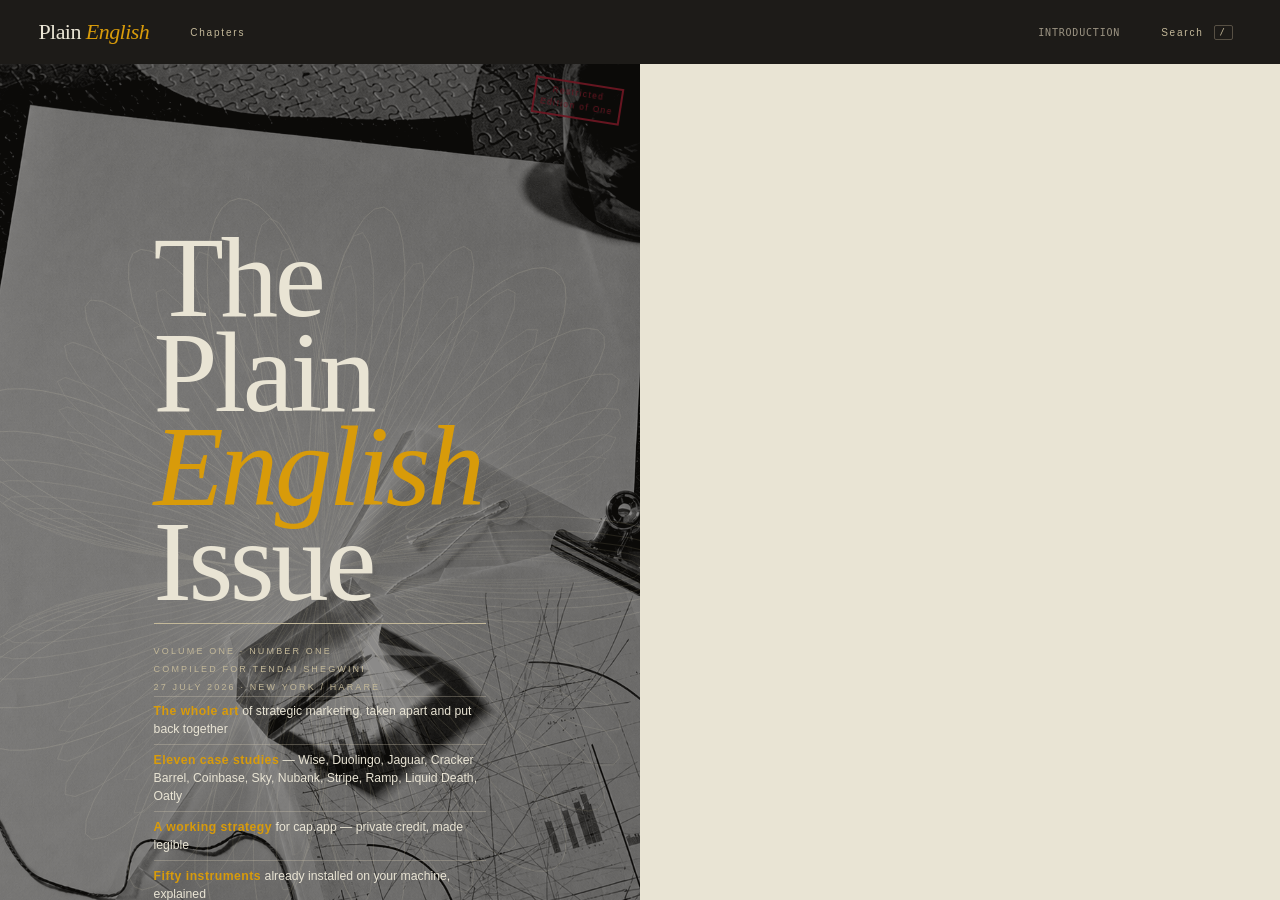
==== index.html @ 0cce35b2 "Publish Cap strategy site" ====
<!DOCTYPE html>
<html lang="en">
<head>
<meta charset="utf-8">
<meta name="viewport" content="width=device-width, initial-scale=1">
<title>Cap Strategy — private credit, made legible</title>
<meta name="description" content="A complete marketing and messaging strategy for Cap, with chapters, case studies, working papers, sources, and practical tools.">
<link rel="canonical" href="https://capstrategy.s82.studio/">
<link rel="stylesheet" href="static/css/press.css?v=website-3">
</head>
<body class="site-mode" data-palette="#c0392b,#1e88a8,#d89b0a,#2e7d4f,#8e5bb5,#b3541e">

<header class="bar">
  <a class="bar__brand" href="#" aria-label="Plain English home">Plain <b>English</b></a>
  <button id="btn-contents" aria-label="Explore chapters">Chapters</button>
  <span class="bar__spacer"></span>
  <span class="bar__folio" id="running">Introduction</span>
  <button id="btn-search" aria-label="Search the site">Search <kbd>/</kbd></button>
  <button class="reader-legacy" id="btn-mark" aria-label="Bookmark this section">Mark</button>
  <button class="reader-legacy" id="btn-flow" aria-pressed="true" aria-label="Continuous reading">Flow</button>
</header>

<main class="stage" id="stage">
  <button class="reader-legacy" id="prev" aria-label="Previous section"></button>
  <div class="spread" id="spread"></div>
  <button class="reader-legacy" id="next" aria-label="Next section"></button>

  <div class="scrim" id="scrim"></div>
  <nav class="rail" id="rail" aria-label="Contents and search">
    <div class="rail__head"><span id="rail-title">Contents</span><button id="rail-close">✕</button></div>
    <div class="rail__search">
      <span style="color:#6a6254;font-family:var(--data);font-size:12px">⌕</span>
      <input id="q" type="search" placeholder="Search ideas, cases and tools…" autocomplete="off">
    </div>
    <div class="rail__body" id="rail-body"></div>
  </nav>
</main>

<script>window.__STATIC_SITE__ = true;</script>
<script src="static/js/plates.js?v=website-4"></script>
<script src="static/js/reader.js?v=website-4"></script>
</body>
</html>
---- static/css/press.css ----
/* ==========================================================================
   THE PLAIN ENGLISH ISSUE
   Art direction: a financial prospectus hijacked by a fashion quarterly.
   Ground is safety-tint stock; ink is engraved bordeaux and bottle green.
   ========================================================================== */

:root {
  /* --- the stock and the ink ------------------------------------------ */
  --paper:      #e9e4d4;   /* banknote safety tint */
  --paper-hi:   #f2eee1;   /* the brighter sheet used for insets */
  --tint:       #d6cdb6;   /* darker tint: rules, panels, guilloche */
  --tint-deep:  #c3b899;
  --ink:        #171512;   /* warm near-black, letterpress on rag */
  --ink-soft:   #4a443b;
  --ink-faint:  #7c7364;
  --bordeaux:   #6e1622;   /* engraved certificate red — deletions, marks */
  --vault:      #0e3b2e;   /* bond-engraving green — insertions, the fix */
  --steel:      #3d5a73;

  /* --- chart palette (validated: lightness band, chroma, CVD, contrast) - */
  --s1: #c0392b;  /* vermillion */
  --s2: #1e88a8;  /* marine */
  --s3: #d89b0a;  /* ochre — always direct-labelled, contrast warn */
  --s4: #2e7d4f;  /* vault green */
  --s5: #8e5bb5;  /* aubergine */
  --s6: #b3541e;  /* rust */
  --grid: #cbc2ab;

  /* --- lettering ------------------------------------------------------- */
  --display: "Big Caslon", "Playfair Display", "Hoefler Text", Georgia, serif;
  --furniture: "Copperplate", "Copperplate Gothic Light", Optima, "Gill Sans", sans-serif;
  --body: "Iowan Old Style", Charter, "Palatino Linotype", Georgia, serif;
  --data: "Avenir Next Condensed", "Avenir Next", "Helvetica Neue", Arial, sans-serif;
  --machine: Menlo, "SF Mono", Consolas, monospace;

  --page-w: 660px;
  --page-h: 880px;
  --turn: 420ms;
}

* { box-sizing: border-box; }

html, body {
  margin: 0; padding: 0; height: 100%;
  background: #201d18;
  color: var(--ink);
  font-family: var(--body);
  -webkit-font-smoothing: antialiased;
  overscroll-behavior: none;
}

body { display: flex; flex-direction: column; overflow: hidden; }

button { font: inherit; color: inherit; background: none; border: none; cursor: pointer; }
a { color: var(--bordeaux); }

::selection { background: var(--bordeaux); color: var(--paper); }

/* ==========================================================================
   MASTHEAD BAR — the running head of the whole publication
   ========================================================================== */

.bar {
  flex: 0 0 auto;
  display: flex; align-items: center; gap: 1.5rem;
  padding: 0 1.1rem; height: 44px;
  background: var(--ink); color: var(--paper);
  font-family: var(--furniture);
  font-size: 10px; letter-spacing: 0.22em; text-transform: uppercase;
  border-bottom: 1px solid #000;
  z-index: 40;
}
.bar__title { color: var(--paper); white-space: nowrap; }
.bar__title b { color: var(--s3); font-weight: 400; }
.bar__spacer { flex: 1 1 auto; }
.bar button {
  color: var(--tint-deep); letter-spacing: 0.18em; padding: 4px 8px;
  border: 1px solid transparent; white-space: nowrap;
}
.bar button:hover { color: var(--paper); border-color: #4b463c; }
.bar button[aria-pressed="true"] { color: var(--ink); background: var(--s3); }
.bar__folio { font-family: var(--machine); letter-spacing: 0.08em; color: var(--tint-deep); }

/* ==========================================================================
   STAGE
   ========================================================================== */

.stage {
  flex: 1 1 auto; position: relative; overflow: hidden;
  display: flex; align-items: center; justify-content: center;
  background:
    radial-gradient(120% 90% at 50% 0%, #2b2721 0%, #181510 70%, #100e0a 100%);
  padding: 0;
}

.stage.is-flow {
  display: block; overflow-y: auto; padding: 0;
  scroll-behavior: smooth;
}

.spread {
  display: flex; gap: 0;
  filter: drop-shadow(0 24px 60px rgba(0,0,0,.55));
  transition: transform var(--turn) cubic-bezier(.2,.8,.25,1), opacity var(--turn) ease;
}
.spread.turning { opacity: 0; transform: translateX(-14px) scale(.995); }
.stage.is-flow .spread {
  margin: 0 auto 2.2rem; filter: drop-shadow(0 14px 34px rgba(0,0,0,.45));
  transition: none;
}
.stage.is-flow .spread--flow-stack {
  display: block;
  margin: 0;
  filter: none;
}
.stage.is-flow .spread--flow-stack > .spread {
  width: calc(var(--page-w) * 2);
}

@media (max-width: 1180px) {
  .stage.is-flow .spread--flow-stack > .spread {
    width: var(--page-w);
  }
}

/* ==========================================================================
   THE PAGE
   ========================================================================== */

.page {
  position: relative;
  width: var(--page-w); height: var(--page-h);
  background: var(--paper);
  font-size: calc(var(--page-h) / 62);
  overflow: hidden;
  display: flex; flex-direction: column;
  padding: 2.4em 2.2em 2.6em;
}
.page + .page { border-left: 1px solid rgba(23,21,18,.14); }
.page--left  { box-shadow: inset -22px 0 34px -26px rgba(23,21,18,.55); }
.page--right { box-shadow: inset  22px 0 34px -26px rgba(23,21,18,.55); }

.page__scroll { flex: 1 1 auto; min-height: 0; overflow-y: auto; scrollbar-width: thin; }
.page__scroll::-webkit-scrollbar { width: 4px; }
.page__scroll::-webkit-scrollbar-thumb { background: var(--tint-deep); }

/* running head + folio: real document furniture */
.page__head {
  position: absolute; top: 1.15em; left: 2.2em; right: 2.2em;
  display: flex; justify-content: space-between; align-items: baseline;
  font-family: var(--furniture); font-size: .5em; letter-spacing: .2em;
  text-transform: uppercase; color: var(--ink-faint);
  border-bottom: .5px solid var(--tint-deep); padding-bottom: .5em;
  pointer-events: none;
}
.page__folio {
  position: absolute; bottom: 1.15em; font-family: var(--machine);
  font-size: .55em; letter-spacing: .1em; color: var(--ink-faint);
}
.page--left  .page__folio { left: 2.2em; }
.page--right .page__folio { right: 2.2em; }
.page--left  .page__rule, .page--right .page__rule {
  position: absolute; bottom: 2.05em; left: 2.2em; right: 2.2em;
  border-top: .5px solid var(--tint-deep);
}

/* ==========================================================================
   TYPE
   ========================================================================== */

.eyebrow {
  font-family: var(--furniture); font-size: .52em; letter-spacing: .26em;
  text-transform: uppercase; color: var(--bordeaux); margin-bottom: 1.1em;
  display: block;
}
.eyebrow--vault { color: var(--vault); }

h1.hed {
  font-family: var(--display); font-weight: 400;
  font-size: 3.1em; line-height: .92; letter-spacing: -.02em;
  margin: 0 0 .5em; color: var(--ink);
}
h2.hed { font-family: var(--display); font-weight: 400; font-size: 2em; line-height: .98; margin: 0 0 .5em; }
h3.subhed {
  font-family: var(--data); font-weight: 600; font-size: .78em;
  letter-spacing: .06em; text-transform: uppercase; color: var(--vault);
  margin: 1.5em 0 .45em;
}
h3.subhed:first-child { margin-top: 0; }

.standfirst {
  font-family: var(--display); font-size: 1.18em; line-height: 1.34;
  color: var(--ink-soft); margin: 0 0 1.4em; max-width: 34ch;
}

.cols { column-count: 2; column-gap: 1.6em; column-rule: .5px solid var(--tint); }
.cols--1 { column-count: 1; }

p { font-size: .72em; line-height: 1.52; margin: 0 0 .85em; text-align: justify; hyphens: auto; }
p.lead { text-align: left; }
p:last-child { margin-bottom: 0; }

.dropcap::first-letter {
  font-family: var(--display); float: left; font-size: 3.5em; line-height: .74;
  padding: .05em .09em 0 0; color: var(--bordeaux);
}

em { font-style: italic; }
strong { font-weight: 600; }
.sc { font-variant: small-caps; letter-spacing: .04em; }

.note {
  font-family: var(--data); font-size: .58em; line-height: 1.42;
  color: var(--ink-soft); text-align: left;
}

/* margin sidenotes */
.sidenote {
  border-left: 2px solid var(--bordeaux); padding-left: .8em; margin: 1.1em 0;
  break-inside: avoid;
}
.sidenote__label {
  font-family: var(--furniture); font-size: .48em; letter-spacing: .2em;
  text-transform: uppercase; color: var(--bordeaux); display: block; margin-bottom: .4em;
}
.sidenote p { font-family: var(--data); font-size: .62em; line-height: 1.45; text-align: left; }

/* lists */
ul.ticks, ol.steps { margin: .6em 0 1em; padding-left: 1.1em; }
ul.ticks { list-style: none; padding-left: 0; }
ul.ticks li {
  font-size: .7em; line-height: 1.46; margin-bottom: .5em;
  padding-left: 1.3em; position: relative;
}
ul.ticks li::before {
  content: "§"; position: absolute; left: 0; color: var(--bordeaux);
  font-family: var(--display); font-size: .95em;
}
ol.steps li { font-size: .7em; line-height: 1.46; margin-bottom: .55em; }
ol.steps li::marker { font-family: var(--machine); font-size: .8em; color: var(--vault); }

/* ==========================================================================
   THE SIGNATURE: the redline. Copy shown as a marked-up legal document.
   ========================================================================== */

.redline {
  background: var(--paper-hi); border: .5px solid var(--tint-deep);
  padding: 1em 1.1em; margin: 1em 0; position: relative; break-inside: avoid;
}
.redline::before {
  content: attr(data-mark);
  position: absolute; top: -.62em; left: .9em; background: var(--paper-hi);
  padding: 0 .5em; font-family: var(--furniture); font-size: .46em;
  letter-spacing: .22em; text-transform: uppercase; color: var(--ink-faint);
}
.redline__row { display: block; margin-bottom: .7em; }
.redline__row:last-child { margin-bottom: 0; }
.redline__tag {
  font-family: var(--furniture); font-size: .44em; letter-spacing: .2em;
  text-transform: uppercase; display: block; margin-bottom: .25em;
}
.redline__tag--cut { color: var(--bordeaux); }
.redline__tag--set { color: var(--vault); }
.redline .cut {
  font-family: var(--body); font-size: .72em; line-height: 1.4; display: block;
  color: var(--bordeaux); text-decoration: line-through;
  text-decoration-thickness: 1px; text-decoration-color: rgba(110,22,34,.7);
}
.redline .set {
  font-family: var(--body); font-size: .78em; line-height: 1.36; display: block;
  color: var(--vault); font-weight: 600;
  border-bottom: 1.5px solid rgba(14,59,46,.35); padding-bottom: .15em;
}
.redline__why {
  font-family: var(--data); font-size: .58em; line-height: 1.42; color: var(--ink-soft);
  margin-top: .6em; padding-top: .5em; border-top: .5px dashed var(--tint-deep);
}

/* ==========================================================================
   TEARSHEET — the finance-document data block
   ========================================================================== */

.tearsheet {
  border: 1px solid var(--ink); padding: .9em 1em; margin: 1em 0;
  background: var(--paper-hi); break-inside: avoid;
}
.tearsheet__head {
  font-family: var(--furniture); font-size: .48em; letter-spacing: .22em;
  text-transform: uppercase; border-bottom: 1px solid var(--ink);
  padding-bottom: .5em; margin-bottom: .7em; display: flex; justify-content: space-between;
}
.tearsheet__grid { display: grid; grid-template-columns: repeat(2, 1fr); gap: .8em 1.2em; }
.tearsheet__grid--3 { grid-template-columns: repeat(3, 1fr); }
.ts-figure { display: block; font-family: var(--display); font-size: 1.75em; line-height: 1; color: var(--bordeaux); }
.ts-figure--vault { color: var(--vault); }
.ts-label {
  display: block; font-family: var(--data); font-size: .56em; line-height: 1.3;
  letter-spacing: .04em; color: var(--ink-soft); margin-top: .35em;
}

/* ==========================================================================
   PULL QUOTE
   ========================================================================== */

.pullquote { display: flex; flex-direction: column; justify-content: center; height: 100%; }
.pullquote blockquote {
  margin: 0; font-family: var(--display); font-size: 2.5em; line-height: 1.04;
  letter-spacing: -.015em; text-indent: -.4em;
}
.pullquote cite {
  display: block; margin-top: 1.4em; font-family: var(--furniture); font-style: normal;
  font-size: .5em; letter-spacing: .2em; text-transform: uppercase; color: var(--bordeaux);
}

/* ==========================================================================
   PLATES — full-bleed image with the caption running up the outer margin
   ========================================================================== */

.page--plate { padding: 0; }
.plate { position: absolute; inset: 0; overflow: hidden; background: var(--ink); }
.plate img { width: 100%; height: 100%; object-fit: cover; display: block; }
.plate--duo { filter: grayscale(1) contrast(1.08); }
.plate--tint img { filter: grayscale(1) contrast(1.05) sepia(.18); }
.plate__frame { position: absolute; inset: 1.6em; overflow: hidden; }
.page--plate.is-framed .plate { background: var(--paper); }

.plate__caption {
  position: absolute; bottom: 2.4em; writing-mode: vertical-rl;
  font-family: var(--data); font-size: .55em; line-height: 1.4; letter-spacing: .05em;
  color: var(--paper); max-height: 22em; text-shadow: 0 1px 4px rgba(0,0,0,.7);
  z-index: 3;
}
.page--left .plate__caption { left: .95em; }
.page--right .plate__caption { right: .95em; }
.plate__caption b { font-weight: 600; letter-spacing: .12em; text-transform: uppercase; }
.plate__caption .credit { color: var(--tint-deep); font-size: .9em; }
.plate--onpaper .plate__caption { color: var(--ink-soft); text-shadow: none; }
.plate--onpaper .plate__caption .credit { color: var(--ink-faint); }

.plate__overlay {
  position: absolute; left: 2.2em; right: 2.2em; bottom: 3em; z-index: 3;
  color: var(--paper); text-shadow: 0 2px 14px rgba(0,0,0,.75);
}
.plate__overlay .hed { color: var(--paper); }
.plate__scrim {
  position: absolute; inset: 0; z-index: 2;
  background: linear-gradient(0deg, rgba(10,9,7,.82) 0%, rgba(10,9,7,.2) 42%, rgba(10,9,7,0) 70%);
}

/* ==========================================================================
   FIGURES / CHARTS
   ========================================================================== */

.figure { margin: 1em 0; break-inside: avoid; }
.figure__head {
  font-family: var(--data); font-size: .62em; font-weight: 600; letter-spacing: .04em;
  text-transform: uppercase; color: var(--ink); margin-bottom: .15em;
}
.figure__sub { font-family: var(--data); font-size: .56em; color: var(--ink-soft); margin-bottom: .6em; }
.figure svg { width: 100%; height: auto; display: block; overflow: visible; }
.figure__foot {
  font-family: var(--data); font-size: .5em; line-height: 1.4; color: var(--ink-faint);
  margin-top: .5em; border-top: .5px solid var(--tint); padding-top: .35em;
}
.figure__legend { display: flex; flex-wrap: wrap; gap: .5em .9em; margin: .45em 0 .2em; }
.figure__legend span {
  font-family: var(--data); font-size: .54em; color: var(--ink-soft);
  display: inline-flex; align-items: center; gap: .35em;
}
.figure__legend i { width: .75em; height: .75em; border-radius: 2px; display: inline-block; }
.axis text { font-family: var(--data); font-size: 9px; fill: var(--ink-faint); }
.axis line, .axis path { stroke: var(--grid); stroke-width: .75; }
.gridline { stroke: var(--grid); stroke-width: .5; stroke-dasharray: 2 3; }
.val-label { font-family: var(--data); font-size: 9px; font-weight: 600; fill: var(--ink); }
.series-label { font-family: var(--data); font-size: 9px; font-weight: 600; }

/* data table fallback, always available */
table.data { width: 100%; border-collapse: collapse; margin: .6em 0; }
table.data th, table.data td {
  font-family: var(--data); font-size: .58em; text-align: left;
  padding: .35em .5em; border-bottom: .5px solid var(--tint);
}
table.data th {
  font-weight: 600; letter-spacing: .06em; text-transform: uppercase;
  color: var(--vault); border-bottom: 1px solid var(--ink);
}
table.data td.num { text-align: right; font-family: var(--machine); font-size: .55em; }
table.data tr:hover td { background: var(--paper-hi); }

/* ==========================================================================
   SOURCE APPARATUS — citations sit next to the claim, never in a far footer
   ========================================================================== */

.cite {
  font-family: var(--data); font-size: .82em; vertical-align: super;
  color: var(--bordeaux); text-decoration: none; padding: 0 .1em; font-weight: 600;
}
.cite:hover { background: var(--bordeaux); color: var(--paper); }
.sourcebar {
  margin-top: auto; padding-top: .6em; border-top: .5px solid var(--tint-deep);
  font-family: var(--data); font-size: .5em; line-height: 1.45; color: var(--ink-faint);
}
.sourcebar b {
  font-family: var(--furniture); font-size: .9em; letter-spacing: .18em;
  text-transform: uppercase; color: var(--ink-soft); display: block; margin-bottom: .3em;
}
.sourcebar a { color: var(--ink-soft); text-decoration: none; border-bottom: .5px solid var(--tint-deep); }
.sourcebar a:hover { color: var(--bordeaux); border-color: var(--bordeaux); }
.sourcebar li { margin-bottom: .25em; }
.sourcebar ol { margin: 0; padding-left: 1.2em; }

/* ==========================================================================
   COVER + PART OPENERS
   ========================================================================== */

.page--cover { padding: 0; background: var(--ink); }
.cover__art { position: absolute; inset: 0; opacity: .5; }
.cover__art img { width: 100%; height: 100%; object-fit: cover; filter: grayscale(1) contrast(1.2); }
.cover__guilloche { position: absolute; inset: 0; opacity: .3; mix-blend-mode: screen; }
.cover__body { position: relative; z-index: 3; padding: 2.4em; height: 100%; display: flex; flex-direction: column; }
.cover__logo {
  font-family: var(--display); font-size: 4.6em; line-height: .82; color: var(--paper);
  letter-spacing: -.03em;
}
.cover__logo em { font-style: italic; color: var(--s3); }
.cover__rule { border-top: 1px solid var(--tint-deep); margin: .8em 0 1em; }
.cover__meta {
  font-family: var(--furniture); font-size: .5em; letter-spacing: .24em;
  text-transform: uppercase; color: var(--tint-deep); line-height: 2;
}
.cover__lines { margin-top: auto; }
.cover__lines li {
  font-family: var(--data); font-size: .68em; color: var(--paper); line-height: 1.5;
  list-style: none; border-top: .5px solid rgba(214,205,182,.3); padding: .45em 0;
}
.cover__lines li b { color: var(--s3); font-weight: 600; letter-spacing: .04em; }
.cover__stamp {
  position: absolute; top: 2.2em; right: 2.2em; transform: rotate(9deg);
  border: 2px solid var(--bordeaux); color: var(--bordeaux);
  font-family: var(--furniture); font-size: .46em; letter-spacing: .18em;
  padding: .5em .7em; text-align: center; line-height: 1.5; opacity: .92;
}

.page--part { background: var(--ink); color: var(--paper); justify-content: center; }
.page--part .part__no {
  font-family: var(--display); font-size: 7em; line-height: .8; color: var(--s3);
}
.page--part .part__name {
  font-family: var(--display); font-size: 2.6em; line-height: 1; color: var(--paper);
  margin: .3em 0 .6em;
}
.page--part .part__blurb {
  font-family: var(--data); font-size: .72em; line-height: 1.55; color: var(--tint-deep);
  max-width: 30ch; text-align: left;
}
.page--part .part__toc {
  margin-top: 1.6em; border-top: .5px solid rgba(214,205,182,.3); padding-top: .8em;
}
.page--part .part__toc li {
  list-style: none; font-family: var(--data); font-size: .6em; color: var(--tint-deep);
  display: flex; justify-content: space-between; gap: 1em; padding: .3em 0;
  border-bottom: .5px solid rgba(214,205,182,.14);
}
.page--part .part__toc li b { color: var(--paper); font-weight: 500; }
.page--part .page__head, .page--part .page__folio { color: rgba(214,205,182,.55); border-color: rgba(214,205,182,.25); }
.page--part .guilloche { position: absolute; inset: 0; opacity: .16; }

/* ==========================================================================
   CONTENTS PAGES
   ========================================================================== */

.toc__row {
  display: grid; grid-template-columns: 2.4em 1fr auto; gap: .7em;
  align-items: baseline; padding: .42em 0; border-bottom: .5px solid var(--tint);
}
.toc__no { font-family: var(--machine); font-size: .55em; color: var(--bordeaux); }
.toc__name { font-family: var(--body); font-size: .74em; line-height: 1.25; }
.toc__name small { display: block; font-family: var(--data); font-size: .72em; color: var(--ink-faint); }
.toc__folio { font-family: var(--machine); font-size: .55em; color: var(--ink-faint); }
.toc__row--part { border-bottom: 1px solid var(--ink); margin-top: .8em; }
.toc__row--part .toc__name { font-family: var(--furniture); font-size: .56em; letter-spacing: .18em; text-transform: uppercase; }

/* ==========================================================================
   PANELS: contents rail, search, marks
   ========================================================================== */

.rail {
  position: absolute; top: 0; bottom: 0; left: 0; width: 320px; z-index: 30;
  background: #1b1813; border-right: 1px solid #000; color: var(--tint-deep);
  transform: translateX(-100%); transition: transform 260ms cubic-bezier(.2,.8,.25,1);
  display: flex; flex-direction: column; overflow: hidden;
}
.rail.open { transform: none; }
.rail__head {
  padding: .9rem 1rem .7rem; border-bottom: 1px solid #302b23;
  font-family: var(--furniture); font-size: 10px; letter-spacing: .22em;
  text-transform: uppercase; color: var(--s3);
  display: flex; justify-content: space-between; align-items: center;
}
.rail__body { flex: 1 1 auto; overflow-y: auto; padding: .5rem 0 6rem; }
.rail__search {
  margin: .7rem 1rem; display: flex; align-items: center; gap: .5rem;
  border: 1px solid #3a342b; background: #12100c; padding: .45rem .6rem;
}
.rail__search input {
  flex: 1; background: none; border: none; outline: none; color: var(--paper);
  font-family: var(--data); font-size: 13px;
}
.rail__search input::placeholder { color: #6a6254; }
.rail__group {
  padding: .9rem 1rem .3rem; font-family: var(--furniture); font-size: 9px;
  letter-spacing: .22em; text-transform: uppercase; color: #6a6254;
}
.rail__item {
  display: flex; gap: .7rem; align-items: baseline; width: 100%; text-align: left;
  padding: .4rem 1rem; border-left: 2px solid transparent;
}
.rail__item:hover { background: #241f19; color: var(--paper); }
.rail__item.current { border-left-color: var(--s3); background: #241f19; color: var(--paper); }
.rail__item .n { font-family: var(--machine); font-size: 10px; color: #6a6254; min-width: 2.2em; }
.rail__item .t { font-family: var(--data); font-size: 13px; line-height: 1.3; }
.rail__item .t small { display: block; color: #6a6254; font-size: 11px; }
.rail__empty { padding: 1.4rem 1rem; font-family: var(--data); font-size: 12px; color: #6a6254; }

.scrim {
  position: absolute; inset: 0; background: rgba(8,7,5,.55); z-index: 25;
  opacity: 0; pointer-events: none; transition: opacity 200ms;
}
.scrim.on { opacity: 1; pointer-events: auto; }

/* page turn zones — big invisible hit targets on the outer thirds */
.turnzone {
  position: absolute; top: 0; bottom: 0; width: 12%; z-index: 10;
  display: flex; align-items: center; justify-content: center;
  opacity: 0; transition: opacity 160ms;
}
.turnzone:hover { opacity: 1; }
.turnzone--prev { left: 0; } .turnzone--next { right: 0; }
.turnzone span {
  font-family: var(--furniture); font-size: 11px; letter-spacing: .2em;
  color: var(--tint-deep); border: 1px solid #4b463c; padding: .8rem .5rem;
  writing-mode: vertical-rl; background: rgba(20,18,14,.7);
}

/* ==========================================================================
   THE CLARITY INSTRUMENT (live tool inside the toolkit section)
   ========================================================================== */

.instrument { border: 1px solid var(--ink); background: var(--paper-hi); padding: .9em; margin: .8em 0; }
.instrument textarea {
  width: 100%; height: 7em; background: var(--paper); border: .5px solid var(--tint-deep);
  font-family: var(--body); font-size: .68em; line-height: 1.45; padding: .6em; color: var(--ink);
  resize: none; outline: none;
}
.instrument textarea:focus { border-color: var(--bordeaux); }
.instrument__row { display: flex; gap: .6em; align-items: center; margin-top: .6em; }
.instrument__btn {
  font-family: var(--furniture); font-size: .48em; letter-spacing: .2em; text-transform: uppercase;
  border: 1px solid var(--ink); padding: .5em .9em; background: var(--ink); color: var(--paper);
}
.instrument__btn:hover { background: var(--bordeaux); border-color: var(--bordeaux); }
.instrument__out { margin-top: .8em; }
.gauge { height: .9em; background: var(--tint); position: relative; margin: .3em 0 .1em; }
.gauge i { position: absolute; inset: 0 auto 0 0; background: var(--vault); display: block; }
.gauge.warn i { background: var(--s3); }
.gauge.bad i { background: var(--bordeaux); }

/* ==========================================================================
   RESPONSIVE — one page at a time when the sheet won't fit
   ========================================================================== */

@media (max-width: 1180px) {
  body:not(.site-mode) .spread .page--left:not(.solo) { display: none; }
}

@media (prefers-reduced-motion: reduce) {
  * { transition-duration: .01ms !important; animation-duration: .01ms !important; }
  .stage.is-flow { scroll-behavior: auto; }
}

:focus-visible { outline: 2px solid var(--s3); outline-offset: 2px; }

/* print: it is a magazine, after all */
@media print {
  body { overflow: visible; background: #fff; }
  .bar, .rail, .turnzone, .scrim { display: none !important; }
  .stage { display: block; overflow: visible; padding: 0; background: #fff; }
  .spread { page-break-after: always; filter: none; }
}

/* ==========================================================================
   WEBSITE MODE — the publication is the site, not an object inside the site
   ========================================================================== */

html, body { height: 100%; background: var(--paper); overscroll-behavior: auto; }
body { overflow: hidden; }
.reader-legacy { display: none !important; }

.bar {
  height: 64px; padding: 0 clamp(1rem, 3vw, 3.5rem); gap: 2rem;
  background: rgba(23,21,18,.97); border: 0;
}
.bar__brand {
  color: var(--paper); text-decoration: none; font-family: var(--display);
  font-size: 22px; letter-spacing: -.025em; text-transform: none;
}
.bar__brand b { color: var(--s3); font-weight: 400; font-style: italic; }
.bar__folio {
  max-width: 28vw; overflow: hidden; text-overflow: ellipsis; white-space: nowrap;
  color: #9c9483;
}
.bar kbd {
  margin-left: .35rem; padding: .08rem .3rem; border: 1px solid #575044;
  border-radius: 2px; font-family: var(--machine); font-size: 9px;
}

.stage, .stage.is-flow {
  display: block; overflow-y: auto; padding: 0;
  background: var(--paper); scroll-behavior: smooth;
}
.spread, .stage.is-flow .spread--flow-stack {
  display: block; width: 100%; margin: 0; filter: none;
}
.stage.is-flow .spread--flow-stack > .site-section {
  display: grid; grid-template-columns: repeat(2, minmax(0, 1fr));
  width: 100%; margin: 0; filter: none;
}

.page {
  width: 100%; height: auto; min-height: min(860px, calc(100vh - 64px));
  padding: clamp(4rem, 7vw, 7rem) clamp(2rem, 6vw, 7rem);
  font-size: clamp(18px, 1.35vw, 22px); overflow: visible;
}
.page + .page, .page--left, .page--right { border: 0; box-shadow: none; }
.page__scroll { overflow: visible; }
.page__head, .page__folio, .page__rule { display: none; }
.page--text .page__scroll { max-width: 760px; margin: auto; width: 100%; }
.page--text .cols { column-count: 1; }
.page--text:nth-child(2n) { background: var(--paper-hi); }
.page--render-error { min-height: 52vh; }
.site-start-error {
  min-height: calc(100vh - 64px); padding: clamp(4rem, 10vw, 9rem);
  display: flex; flex-direction: column; justify-content: center;
}
.site-start-error h1 {
  max-width: 12ch; margin: 0 0 .4em; font: 400 clamp(3rem, 8vw, 7rem)/.92 var(--display);
}
.site-start-error p { max-width: 42ch; text-align: left; font-size: 1rem; }
.page--pull { padding-inline: clamp(3rem, 8vw, 9rem); }
.page--plate { min-height: min(860px, calc(100vh - 64px)); }
.plate__caption { bottom: 2rem; }
.page--cover { min-height: calc(100vh - 64px); }
.cover__body { padding: clamp(2rem, 6vw, 6rem); }
.cover__logo { font-size: clamp(4.2rem, 9vw, 10rem); max-width: 8ch; }
.cover__lines { max-width: 660px; }
.page--part { align-items: center; }
.page--part > div:last-child { width: min(760px, 100%); }
.page--part .part__name { font-size: clamp(3rem, 6vw, 6.5rem); }
.page--part .part__no { font-size: clamp(6rem, 14vw, 13rem); }
.toc__folio, .toc__no, .rail__item .n { display: none; }
.toc__row { grid-template-columns: 1fr; cursor: pointer; }
.toc__row:hover .toc__name { color: var(--bordeaux); }

.rail { position: fixed; top: 64px; width: min(420px, 92vw); }
.scrim { position: fixed; top: 64px; }
.rail__item { padding: .65rem 1.2rem; }
.rail__item .t { font-size: 14px; }

@media (max-width: 900px) {
  .stage.is-flow .spread--flow-stack > .site-section { grid-template-columns: 1fr; }
  .bar { gap: .6rem; }
  .bar__folio { display: none; }
  .bar__brand { margin-right: auto; }
  .page { min-height: auto; padding: 4rem 1.5rem; }
  .page--cover, .page--plate, .page--part { min-height: calc(100vh - 64px); }
  .cover__stamp { top: 1.4rem; right: 1.4rem; }
  .tearsheet__grid--3 { grid-template-columns: repeat(2, 1fr); }
}
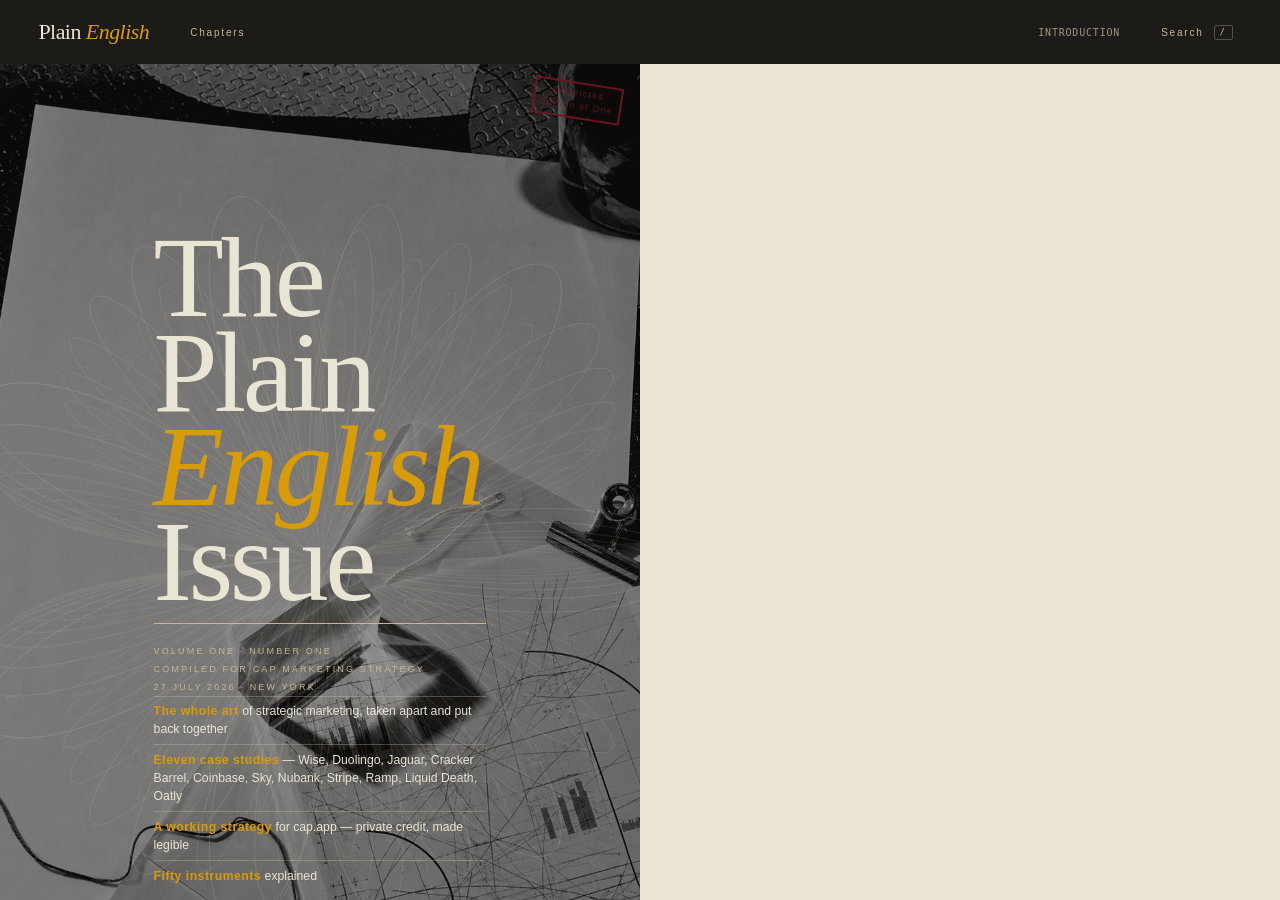
==== commit 961851d2: "Tailor publication for Cap and clean chapter navigation" ====
--- a/index.html
+++ b/index.html
@@ -37,7 +37,7 @@
 </main>
 
 <script>window.__STATIC_SITE__ = true;</script>
-<script src="static/js/plates.js?v=website-4"></script>
-<script src="static/js/reader.js?v=website-4"></script>
+<script src="static/js/plates.js?v=website-9"></script>
+<script src="static/js/reader.js?v=website-9"></script>
 </body>
 </html>
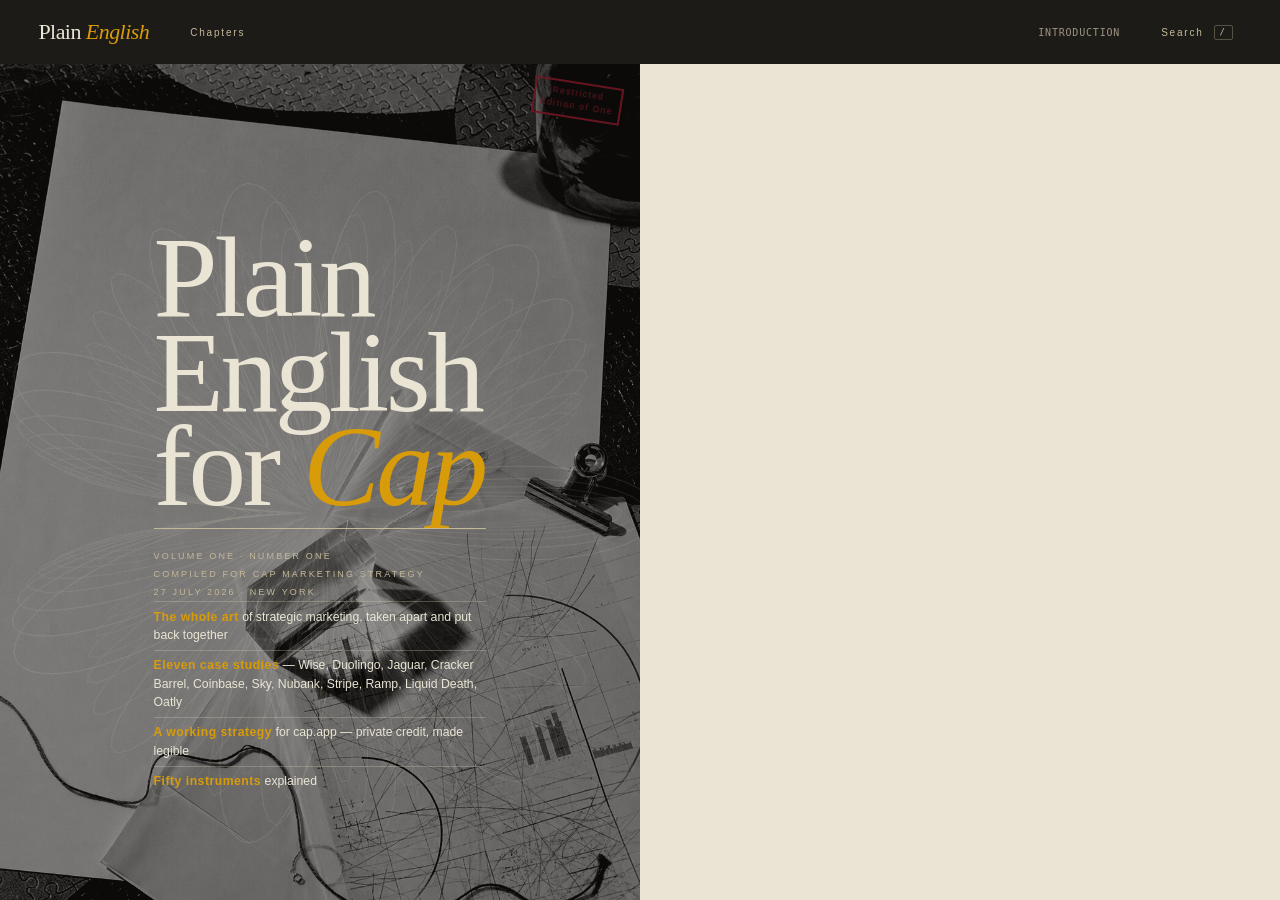
==== commit 0ae7a0a0: "Rename publication and add iOS app favicon" ====
--- a/index.html
+++ b/index.html
@@ -3,9 +3,11 @@
 <head>
 <meta charset="utf-8">
 <meta name="viewport" content="width=device-width, initial-scale=1">
-<title>Cap Strategy — private credit, made legible</title>
+<title>Plain English for Cap — marketing strategy</title>
 <meta name="description" content="A complete marketing and messaging strategy for Cap, with chapters, case studies, working papers, sources, and practical tools.">
 <link rel="canonical" href="https://capstrategy.s82.studio/">
+<link rel="icon" type="image/png" sizes="64x64" href="static/icons/favicon-64.png?v=appicon-1">
+<link rel="apple-touch-icon" sizes="180x180" href="static/icons/apple-touch-icon.png?v=appicon-1">
 <link rel="stylesheet" href="static/css/press.css?v=website-3">
 </head>
 <body class="site-mode" data-palette="#c0392b,#1e88a8,#d89b0a,#2e7d4f,#8e5bb5,#b3541e">
@@ -37,7 +39,7 @@
 </main>
 
 <script>window.__STATIC_SITE__ = true;</script>
-<script src="static/js/plates.js?v=website-9"></script>
-<script src="static/js/reader.js?v=website-9"></script>
+<script src="static/js/plates.js?v=website-10"></script>
+<script src="static/js/reader.js?v=website-10"></script>
 </body>
 </html>
